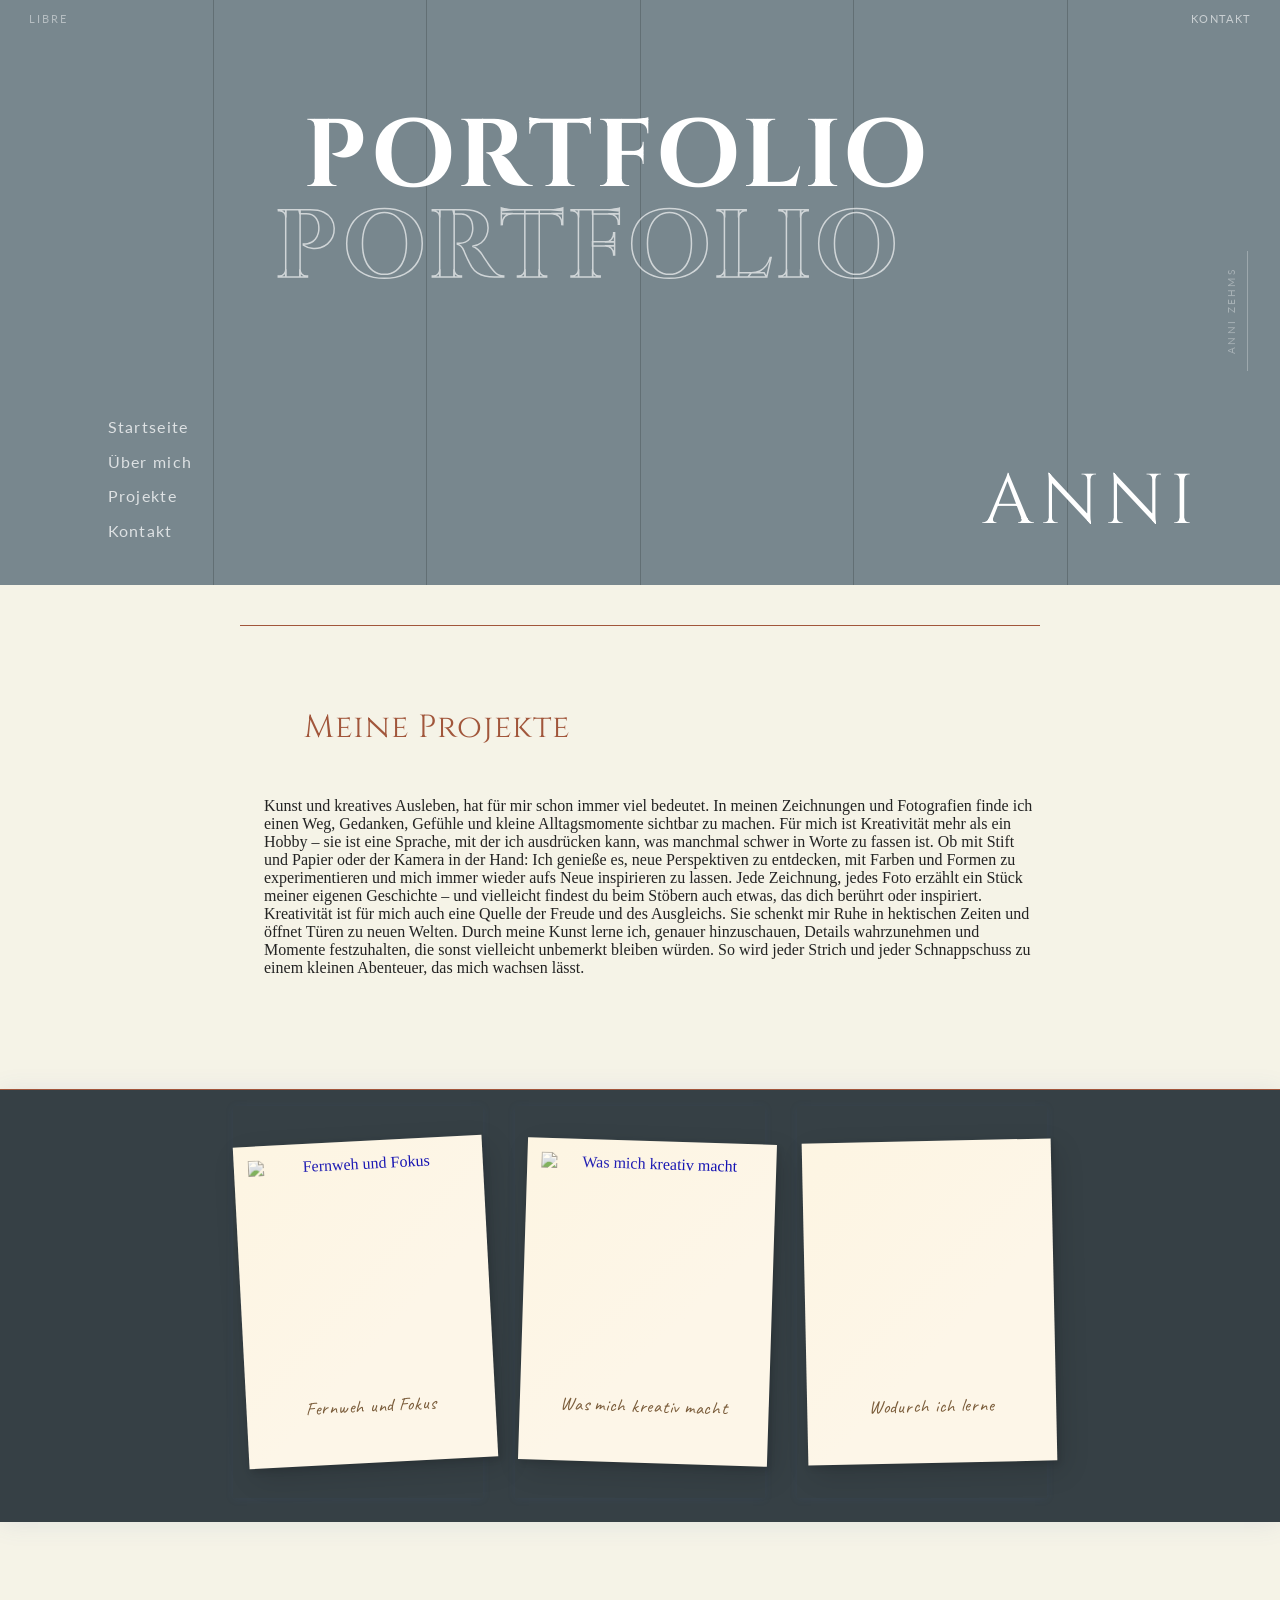
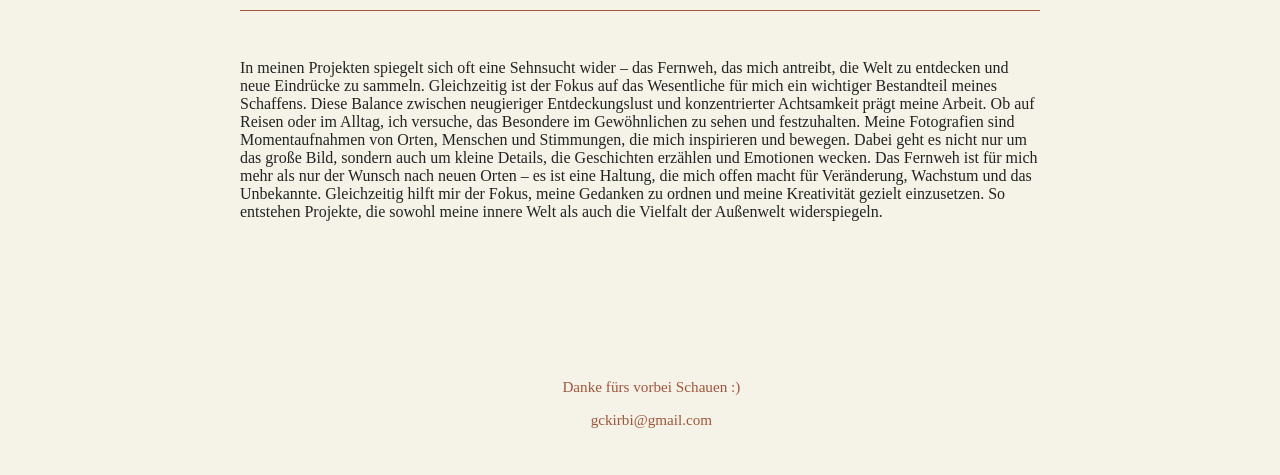
==== projekte.html @ a9e3a61e "filess" ====
<!DOCTYPE html>
<html lang="de">
<head>
    <link rel="stylesheet" href="css/style.css">
  <link href="https://fonts.googleapis.com/css2?family=Cinzel:wght@400;700;900&family=Lato:wght@300;400;700&family=Caveat:wght@400;600&display=swap" rel="stylesheet">
  <meta charset="UTF-8">
  <meta name="viewport" content="width=device-width, initial-scale=1.0">
  <title>Projekte – Annika Zehms</title>
</head>
<body>
  <section class="hero hero--kompakt">
    <div class="hero-linien" aria-hidden="true">
      <div class="hero-linie-v"></div>
      <div class="hero-linie-v"></div>
      <div class="hero-linie-v"></div>
      <div class="hero-linie-v"></div>
      <div class="hero-linie-v"></div>
      <div class="hero-linie-v"></div>
    </div>
    <div class="hero-topbar">
      <span class="hero-libre">LIBRE</span>
      <a href="kontakt.html" class="hero-kontakt-link">Kontakt</a>
      <button class="hamburger" id="hamburger" aria-label="Menü öffnen">
        <span></span><span></span><span></span>
      </button>
    </div>
    <div class="hero-body">
      <div class="hero-mitte">
        <div class="hero-portfolio-block">
          <p class="hero-portfolio hero-portfolio-1">PORTFOLIO</p>
          <p class="hero-portfolio hero-portfolio-2">PORTFOLIO</p>
        </div>
        <div class="hero-untere-reihe">
          <nav class="hero-nav">
            <ul>
              <li><a href="index.html">Startseite</a></li>
              <li><a href="ueber-mich.html">Über mich</a></li>
              <li><a href="projekte.html">Projekte</a></li>
              <li><a href="kontakt.html">Kontakt</a></li>
            </ul>
          </nav>
          <p class="hero-vorname">ANNI</p>
        </div>
      </div>
      <div class="hero-seite-rechts">
        <span class="hero-vertikal-name">ANNI ZEHMS</span>
        <div class="hero-linie-rechts"></div>
      </div>
    </div>
  </section>

  <main class="centered-main">
    <section>
      <h2>Meine Projekte</h2>
      <ul>
        <nav>
          <p>Kunst und kreatives Ausleben, hat für mir schon immer viel bedeutet. In meinen Zeichnungen und Fotografien finde ich einen Weg, Gedanken, Gefühle und kleine Alltagsmomente sichtbar zu machen. Für mich ist Kreativität mehr als ein Hobby – sie ist eine Sprache, mit der ich ausdrücken kann, was manchmal schwer in Worte zu fassen ist.
            Ob mit Stift und Papier oder der Kamera in der Hand: Ich genieße es, neue Perspektiven zu entdecken, mit Farben und Formen zu experimentieren und mich immer wieder aufs Neue inspirieren zu lassen. Jede Zeichnung, jedes Foto erzählt ein Stück meiner eigenen Geschichte – und vielleicht findest du beim Stöbern auch etwas, das dich berührt oder inspiriert.
            Kreativität ist für mich auch eine Quelle der Freude und des Ausgleichs. Sie schenkt mir Ruhe in hektischen Zeiten und öffnet Türen zu neuen Welten. Durch meine Kunst lerne ich, genauer hinzuschauen, Details wahrzunehmen und Momente festzuhalten, die sonst vielleicht unbemerkt bleiben würden. So wird jeder Strich und jeder Schnappschuss zu einem kleinen Abenteuer, das mich wachsen lässt.</p>
      
      </nav>
      </ul>
    </section>
  </main>
  
    <section class="projekte-container">
      <ul>
        <li>
          <a href="projekt-detail2.html" class="projekt-link">
            <figure class="polaroid">
              <img src="bilder/s4.jpeg" alt="Fernweh und Fokus">
              <figcaption>Fernweh und Fokus</figcaption>
            </figure>
          </a>
        </li>
        <li>
          <a href="projekt-detail.html" class="projekt-link">
            <figure class="polaroid">
              <img src="bilder/Kreativitaet.jpg" alt="Was mich kreativ macht">
              <figcaption>Was mich kreativ macht</figcaption>
            </figure>
          </a>
        </li>
        <li>
          <a href="projekt-detail3.html" class="projekt-link">
            <figure class="polaroid">
              <div class="polaroid-zoom-wrap">
                <img src="bilder/u12.png" alt="Was mich kreativ macht">
              </div>
              <figcaption>Wodurch ich lerne</figcaption>
            </figure>
          </a>
        </li>
      </ul>
    </section>
    <main class="centered-main">
      <section>
<nav>
    <ul>
        <p>In meinen Projekten spiegelt sich oft eine Sehnsucht wider – das Fernweh, das mich antreibt, die Welt zu entdecken und neue Eindrücke zu sammeln. Gleichzeitig ist der Fokus auf das Wesentliche für mich ein wichtiger Bestandteil meines Schaffens. Diese Balance zwischen neugieriger Entdeckungslust und konzentrierter Achtsamkeit prägt meine Arbeit.
          Ob auf Reisen oder im Alltag, ich versuche, das Besondere im Gewöhnlichen zu sehen und festzuhalten. Meine Fotografien sind Momentaufnahmen von Orten, Menschen und Stimmungen, die mich inspirieren und bewegen. Dabei geht es nicht nur um das große Bild, sondern auch um kleine Details, die Geschichten erzählen und Emotionen wecken.
          Das Fernweh ist für mich mehr als nur der Wunsch nach neuen Orten – es ist eine Haltung, die mich offen macht für Veränderung, Wachstum und das Unbekannte. Gleichzeitig hilft mir der Fokus, meine Gedanken zu ordnen und meine Kreativität gezielt einzusetzen. So entstehen Projekte, die sowohl meine innere Welt als auch die Vielfalt der Außenwelt widerspiegeln.</p>
  </ul>
</nav>
</section>
</main>
  <footer>
    <ul>
      <p>Danke fürs vorbei Schauen :) </p>
      <p>gckirbi@gmail.com</p>
      </ul>
  </footer>

  <div class="mobile-nav" id="mobile-nav">
    <button class="mobile-nav-schliessen" id="mobile-nav-schliessen">&times;</button>
    <a href="index.html">Startseite</a>
    <a href="ueber-mich.html">Über mich</a>
    <a href="projekte.html">Projekte</a>
    <a href="kontakt.html">Kontakt</a>
  </div>
  <script>
    (function(){
      var hamburger = document.getElementById('hamburger');
      var mobileNav = document.getElementById('mobile-nav');
      var schliessen = document.getElementById('mobile-nav-schliessen');
      function toggle() {
        hamburger.classList.toggle('offen');
        mobileNav.classList.toggle('offen');
        document.body.style.overflow = mobileNav.classList.contains('offen') ? 'hidden' : '';
      }
      hamburger.addEventListener('click', toggle);
      schliessen.addEventListener('click', toggle);
    })();
  </script>
</body>
</html>
---- css/style.css ----
/* =======================
   Farbvariablen & Root
   ======================= */
:root {
  --creme: #f5f3e7;
  --blau-grau: #78878E;
  --blau: #4666a3;
  --sand: #A1563B;
  --text: #232323;
  --akzent: #f7e7ce;
  --border-radius: 1.5em;
  --shadow: 0 2px 16px rgba(70,102,163,0.08);
  --dunkeltuerkis: #364045;
}

/* =======================
   Grundlayout & Body
   ======================= */
body {
  background: var(--creme);
  color: var(--text);
  font-family: 'Georgia', serif;
  margin: 0;
  min-height: 100vh;
}

/* =======================
   Navigation
   ======================= */
nav ul {
  list-style: none;
  padding: 0;
  margin: 0 0 2em 0;
  display: flex;
  justify-content: right;
  gap: 1.2em;
  flex-wrap: wrap;
}

nav a {
  color: var(--sand);
  text-decoration: none;
  border-bottom: 2px solid transparent;
  padding: 0.2em 0.5em;
  border-radius: 0.7em;
  transition: background 0.2s, color 0.2s, border-bottom 0.2s;
}

nav a:hover {
  background: var(--sand);
  color: var(--creme);
  border-bottom: 2px solid var(--blau);
}

/* =======================
   Main Content
   ======================= */
main {
  max-width: 1400px;
  margin: 2.5em auto 0 auto;
  background: var(--creme);
  padding: 1.5em;
}

.centered-main {
  max-width: 800px;
  margin: 0 auto;
  padding: 2.5em 1.5em;
}

section {
  margin-bottom: 2.5em;
  border-top: 1px solid var(--sand);
  padding-top: 2rem;
}

h1, h2, h3, h4 {
  color: var(--sand);
  letter-spacing: 0.03em;
  font-family: 'Cinzel', 'Georgia', serif;
  font-weight: 400;
}

h2 {
  font-size: 2em;
  margin: 1.5em 0 1.5em 2em;
}

h3 {
  font-size: 1.3em;
  margin-bottom: 0.7em;
}

/* =======================
   Listen
   ======================= */
ul, .coding-list {
  margin: 0.7em 0 1.5em 1.5em;
  padding: 0;
  list-style: disc inside;
}

li {
  margin-bottom: 0.5em;
}

/* =======================
   Skills & Hobbies
   ======================= */
.skills-logos, .hobbies-gallery {
  display: flex;
  gap: 18px;
  align-items: center;
  justify-content: flex-start;
  margin-bottom: 18px;
}

.skill-logo, .hobby-icon {
  width: 140px;
  height: 140px;
  object-fit: cover;
  border-radius: 50%;
  transition: transform 0.2s;
  background: var(--creme);
  box-shadow: 0 1px 6px rgba(70,102,163,0.10);
}

.skill-logo:hover, .hobby-icon:hover {
  transform: scale(1.1);
  box-shadow: 0 4px 16px rgba(70,102,163,0.18);
}

.logo-wrapper {
  position: relative;
  display: flex;
  flex-direction: column;
  align-items: center;
}

.tooltip-text {
  visibility: hidden;
  opacity: 0;
  background-color: var(--sand);
  color: white;
  padding: 6px 10px;
  border-radius: 0.5em;
  position: absolute;
  bottom: 110%;
  left: 50%;
  transform: translateX(-50%);
  white-space: nowrap;
  transition: opacity 0.2s ease-in-out;
  z-index: 10;
  font-size: 0.85em;
  box-shadow: 0 2px 10px rgba(0, 0, 0, 0.15);
}

.logo-wrapper:hover .tooltip-text {
  visibility: visible;
  opacity: 1;
}

/* =======================
   Projekte-Container & Polaroids
   ======================= */
.projekte-container {
  background: var(--dunkeltuerkis);
  margin: 2em auto 3em auto;
  max-width: 2000px;
  box-shadow: 0 2px 24px rgba(70,102,163,0.10);
  padding: 1em;
}

.projekte-container ul {
  list-style: none;
  display: flex;
  flex-wrap: wrap;
  justify-content: center;
  gap: 2em;
  margin: 0;
  padding: 0;
}

.projekte-container li {
  max-width: 250px;
  text-align: center;
  box-shadow: 0 1px 8px rgba(70,102,163,0.10);
  padding: 1.2em 0;
  transition: transform 0.18s, box-shadow 0.18s;
}

.projekte-container li:hover {
  transform: translateY(-6px) scale(1.04);
  box-shadow: 0 6px 24px rgba(70,102,163,0.13);
}

.projekte-container img {
  width: 100%;
  height: 400px;
  object-fit: cover;
  transition: transform 0.3s;
  margin-bottom: 1em;
}

.projekte-container img:hover {
  transform: scale(1.05);
}

.projekt-link {
  position: relative;
  display: inline-block;
  text-decoration: none;
}

.polaroid {
  background: #fdf6e8;
  padding: 0.9em 0.9em 2.8em 0.9em;
  box-shadow:
    2px 3px 6px rgba(0,0,0,0.12),
    6px 10px 28px rgba(0,0,0,0.13);
  margin: 1em 0.5em;
  text-align: center;
  position: relative;
  transition: transform 0.3s cubic-bezier(.22,.68,0,1.2), box-shadow 0.3s;
}

.polaroid::after {
  content: '';
  position: absolute;
  inset: 0;
  background: linear-gradient(135deg, rgba(255,240,200,0.18) 0%, transparent 60%);
  pointer-events: none;
}

.polaroid img {
  width: 220px;
  height: 220px;
  object-fit: cover;
  display: block;
  filter: sepia(18%) saturate(0.88) brightness(0.97) contrast(1.06);
}

.polaroid-zoom-wrap {
  width: 220px;
  height: 220px;
  overflow: hidden;
  display: block;
}

.polaroid-zoom-wrap img {
  width: 100%;
  height: 100%;
  transform: scale(1.35);
  transform-origin: center center;
}

.polaroid figcaption {
  color: #7a5c3a;
  font-size: 1.15em;
  font-family: 'Caveat', cursive;
  margin-top: 1em;
  letter-spacing: 0.04em;
}

.projekte-container li:nth-child(1) .polaroid { transform: rotate(-3deg); }
.projekte-container li:nth-child(2) .polaroid { transform: rotate(1.8deg); }
.projekte-container li:nth-child(3) .polaroid { transform: rotate(-1.2deg); }

.projekt-link:hover .polaroid {
  transform: scale(1.06) rotate(-4deg) !important;
  box-shadow:
    4px 6px 12px rgba(0,0,0,0.16),
    10px 18px 40px rgba(0,0,0,0.18);
}

/* =======================
   Footer
   ======================= */
footer {
  margin-top: 4em;
  text-align: center;
  color: var(--sand);
  font-size: 0.95em;
  padding-bottom: 1.5em;
}

/* =======================
   Responsive (900px)
   ======================= */
@media (max-width: 900px) {
  main {
    padding: 1.2em 0.6em;
  }
  .skills-logos, .hobbies-gallery {
    flex-direction: column;
    gap: 1em;
    justify-content: center;
    align-items: center;
  }
  .projekte-container ul {
    flex-direction: column;
  }
  .projekte-container img {
    height: 180px;
    max-width: 90vw;
  }
  .polaroid img {
    width: 90vw;
    max-width: 320px;
  }
}

/* =======================
   Pinterest Grid & Lightbox
   ======================= */
.pinterest-grid {
  columns: 3 280px;
  column-gap: 1.2rem;
  padding: 2rem 1rem;
  max-width: 1200px;
  margin: 0 auto;
}

.projekt-karte {
  break-inside: avoid;
  margin-bottom: 1.2rem;
  position: relative;
  border-radius: 1em;
  overflow: hidden;
  cursor: pointer;
  background: #222;
}

.projekt-karte img {
  width: 100%;
  height: auto;
  display: block;
  transition: transform 0.45s cubic-bezier(.22,.68,0,1.2), filter 0.35s;
  filter: grayscale(100%) brightness(0.95);
}

.projekt-karte .overlay {
  position: absolute;
  inset: 0;
  background: linear-gradient(to top, rgba(0,0,0,0.82) 0%, rgba(0,0,0,0.18) 55%, rgba(0,0,0,0) 100%);
  opacity: 0;
  transition: opacity 0.35s ease;
  border-radius: 1em;
  display: flex;
  flex-direction: column;
  justify-content: flex-end;
  padding: 1.5rem 1.2rem 1.6rem 1.2rem;
  box-sizing: border-box;
  overflow: hidden;
}

.projekt-karte .overlay h3 {
  color: #fff;
  margin: 0 0 0.4em 0;
  font-size: 1.2em;
  letter-spacing: 0.03em;
  transform: translateY(14px);
  transition: transform 0.38s cubic-bezier(.22,.68,0,1.2) 0.05s, opacity 0.35s ease 0.05s;
  opacity: 0;
}

.projekt-karte .overlay p {
  color: rgba(255,255,255,0.85);
  margin: 0;
  font-size: 0.88em;
  line-height: 1.5;
  transform: translateY(14px);
  transition: transform 0.38s cubic-bezier(.22,.68,0,1.2) 0.12s, opacity 0.35s ease 0.12s;
  opacity: 0;
}

.projekt-karte:hover .overlay { opacity: 1; }
.projekt-karte:hover .overlay h3,
.projekt-karte:hover .overlay p { transform: translateY(0); opacity: 1; }
.projekt-karte:hover img { transform: scale(1.07); filter: grayscale(0%) brightness(0.75); }

.seiten-titel {
  text-align: center;
  padding: 2.5rem 1rem 0.5rem;
  color: var(--sand);
  font-size: 2em;
  letter-spacing: 0.04em;
  font-family: 'Cinzel', 'Georgia', serif;
  font-weight: 400;
}

.lightbox {
  display: none;
  position: fixed;
  inset: 0;
  z-index: 1000;
  background: rgba(0,0,0,0.88);
  justify-content: center;
  align-items: center;
  padding: 2rem;
  box-sizing: border-box;
}
.lightbox.aktiv { display: flex; }

.lb-inhalt {
  display: flex;
  align-items: center;
  gap: 3rem;
  max-width: 1100px;
  width: 100%;
  animation: zoomIn 0.35s cubic-bezier(.22,.68,0,1.2);
}
.lb-inhalt.rechts { flex-direction: row-reverse; }

.lb-bild-wrapper {
  position: relative;
  display: flex;
  align-items: center;
  flex-shrink: 0;
}

.lb-inhalt img {
  max-width: 58vw;
  max-height: 82vh;
  object-fit: contain;
  border-radius: 0.8em;
  cursor: default;
  display: block;
}

.lb-pfeil {
  position: absolute;
  top: 50%;
  transform: translateY(-50%);
  background: rgba(0,0,0,0.55);
  border: none;
  color: #fff;
  font-size: 2.8rem;
  cursor: pointer;
  padding: 0.2rem 0.65rem 0.3rem;
  border-radius: 0.5em;
  z-index: 10;
  display: none;
  line-height: 1;
  transition: background 0.2s;
}
.lb-pfeil:hover { background: rgba(0,0,0,0.85); }
.lb-pfeil-links  { left: 0.5rem; }
.lb-pfeil-rechts { right: 0.5rem; }
.lb-pfeil.sichtbar { display: block; }

.lb-text { color: #fff; flex: 1; min-width: 0; overflow-wrap: break-word; max-height: 82vh; overflow-y: auto; }
.lb-text h3 { font-size: 1.9em; margin: 0 0 0.6em 0; color: #fff; letter-spacing: 0.03em; }
.lb-text p  { font-size: 1.05em; line-height: 1.7; color: rgba(255,255,255,0.82); margin: 0; }

.lightbox-schliessen {
  position: fixed;
  top: 1.2rem;
  right: 1.5rem;
  color: #fff;
  font-size: 2.2rem;
  cursor: pointer;
  line-height: 1;
  opacity: 0.75;
  transition: opacity 0.2s;
  z-index: 1001;
  background: none;
  border: none;
  padding: 0;
}
.lightbox-schliessen:hover { opacity: 1; }

@keyframes zoomIn {
  from { transform: scale(0.88); opacity: 0; }
  to   { transform: scale(1);    opacity: 1; }
}

@media (max-width: 750px) {
  .lb-inhalt, .lb-inhalt.rechts { flex-direction: column; text-align: center; }
  .lb-inhalt img { max-width: 90vw; max-height: 50vh; }
  .lb-bild-wrapper { width: 100%; justify-content: center; }
}
@media (max-width: 700px) {
  .pinterest-grid { columns: 2 150px; column-gap: 0.7rem; }
}
@media (max-width: 420px) {
  .pinterest-grid { columns: 1; }
}

/* =======================
   Globale Section-Overrides für Index
   ======================= */
.hero,
.intro-section {
  border-top: none;
  padding-top: 0;
  margin-bottom: 0;
}

.intro-titel {
  margin: 0 0 0.9rem 0 !important;
}

/* =======================
   HERO SECTION
   ======================= */
.hero {
  background: var(--blau-grau);
  min-height: 65vh;
  position: relative;
  overflow: hidden;
  display: flex;
  flex-direction: column;
}

.hero--kompakt {
  min-height: 65vh;
}

.hero--kompakt .hero-linien {
  display: flex;
}

.hero-linien {
  position: absolute;
  inset: 0;
  display: flex;
  pointer-events: none;
  z-index: 0;
}

.hero-linie-v {
  flex: 1;
  border-right: 1px solid rgba(0,0,0,0.18);
}
.hero-linie-v:last-child {
  border-right: none;
}

.hero-topbar,
.hero-body {
  position: relative;
  z-index: 1;
}

.hero-topbar {
  display: flex;
  justify-content: space-between;
  align-items: center;
  padding: 0.75rem 1.8rem;
  color: rgba(255,255,255,0.45);
  font-size: 0.68em;
  letter-spacing: 0.18em;
  text-transform: uppercase;
  font-family: 'Lato', sans-serif;
}

.hero-kontakt-link {
  color: rgba(255,255,255,0.6);
  text-decoration: none;
  letter-spacing: 0.12em;
  font-size: 1em;
  transition: color 0.2s;
}
.hero-kontakt-link:hover { color: #fff; }

.hero-body {
  display: flex;
  flex: 1;
  align-items: stretch;
  padding: 0 2rem 0 2rem;
  gap: 1.5rem;
}

.hero-mitte {
  flex: 1;
  display: flex;
  flex-direction: column;
  justify-content: space-between;
  padding: 8vh 0 4vh 0;
}

.hero-portfolio-block {
  display: flex;
  flex-direction: column;
}

.hero-untere-reihe {
  display: flex;
  flex-direction: row;
  align-items: flex-end;
  gap: 2rem;
}

.hero-nav {
  margin-top: 0;
  margin-left: 2cm;
}

.hero-nav ul {
  flex-direction: column;
  justify-content: flex-start;
  align-items: flex-start;
  gap: 0.4em;
  margin: 0;
}

.hero-nav a {
  color: rgba(255,255,255,0.75);
  font-size: 1em;
  letter-spacing: 0.08em;
  font-family: 'Lato', sans-serif;
  padding: 0.15em 0;
  background: none;
  border-bottom: none;
  border-radius: 0;
}
.hero-nav a:hover {
  color: #fff;
  background: none;
  border-bottom: none;
}

.hero-portfolio {
  font-family: 'Cinzel', 'Georgia', serif;
  font-size: clamp(2.8rem, 7.5vw, 7rem);
  color: #fff;
  margin: 0;
  line-height: 1.0;
  letter-spacing: 0.04em;
  font-weight: 700;
  text-align: center;
  width: 100%;
}

.hero-portfolio-2 {
  position: relative;
  left: -1.8rem;
  margin-top: -0.05em;
  color: transparent;
  -webkit-text-stroke: 1.5px rgba(255,255,255,0.65);
}

.hero-vorname {
  font-family: 'Cinzel', 'Georgia', serif;
  font-size: clamp(2rem, 5.5vw, 5rem);
  color: #fff;
  margin: 0 0 0 auto;
  letter-spacing: 0.1em;
  font-weight: 400;
  flex-shrink: 0;
}

.hero-seite-rechts {
  display: flex;
  flex-direction: row;
  align-items: center;
  gap: 0.6rem;
  align-self: stretch;
  padding: 1rem 0;
}

.hero-vertikal-name {
  writing-mode: vertical-rl;
  transform: rotate(180deg);
  color: rgba(255,255,255,0.35);
  font-size: 0.65em;
  letter-spacing: 0.22em;
  text-transform: uppercase;
  font-family: 'Lato', sans-serif;
}

.hero-linie-rechts {
  width: 1px;
  flex: 1;
  background: rgba(255,255,255,0.28);
  min-height: 120px;
}

/* =======================
   INTRO / ÜBER MICH
   ======================= */
.intro-section {
  background: var(--creme);
  padding: 0 4rem;
  margin: 0;
  border-top: none;
}

.trennlinie {
  border: none;
  border-top: 1px solid var(--sand);
  margin: 2.5rem 0;
}

.intro-inner {
  display: flex;
  align-items: center;
  gap: 3.5rem;
  max-width: 1050px;
  margin: 0 auto;
  padding: 0.5rem 0 0.5rem 0;
}

.intro-bilder {
  display: flex;
  align-items: flex-end;
  gap: 1rem;
  flex-shrink: 0;
}

.intro-bild-rahmen {
  border: 10px solid var(--sand);
  display: inline-block;
  line-height: 0;
}
.intro-bild-rahmen img {
  width: 210px;
  height: 275px;
  object-fit: cover;
  display: block;
}

.intro-bild-sw img {
  width: 210px;
  height: 295px;
  object-fit: cover;
  display: block;
  filter: grayscale(100%);
}

.intro-text {
  flex: 1;
}

.intro-titel {
  font-family: 'Cinzel', 'Georgia', serif;
  font-size: 1.55em;
  color: var(--text);
  margin: 0 0 0.9rem 0;
  letter-spacing: 0.02em;
  font-weight: 400;
}

.intro-text p {
  font-size: 0.88em;
  line-height: 1.75;
  color: var(--text);
  margin: 0;
  font-family: 'Lato', sans-serif;
}

/* =======================
   HERO RESPONSIVE
   ======================= */
@media (max-width: 750px) {
  .hero-body { flex-wrap: wrap; padding: 1rem; }
  .hero-nav { display: none; }
  .hero-mitte { padding: 4vh 0 3vh 0; }
  .hero-untere-reihe { flex-direction: column; align-items: flex-start; }
  .hero-vorname { margin-left: 0; }
  .hero-seite-rechts { display: none; }
  .intro-section { padding: 0 1.2rem; }
  .intro-inner { flex-direction: column; gap: 1.5rem; }
  .intro-bild-rahmen img { width: 130px; height: 170px; }
  .intro-bild-sw img { width: 170px; height: 215px; }
}

/* =======================
   Hamburger & Mobile Nav
   ======================= */
.hamburger {
  display: none;
  flex-direction: column;
  gap: 5px;
  cursor: pointer;
  background: none;
  border: none;
  padding: 4px;
  z-index: 100;
}

.hamburger span {
  display: block;
  width: 24px;
  height: 2px;
  background: rgba(255,255,255,0.8);
  border-radius: 2px;
  transition: all 0.3s;
}

.hamburger.offen span:nth-child(1) { transform: translateY(7px) rotate(45deg); }
.hamburger.offen span:nth-child(2) { opacity: 0; }
.hamburger.offen span:nth-child(3) { transform: translateY(-7px) rotate(-45deg); }

.mobile-nav {
  display: none;
  position: fixed;
  inset: 0;
  background: rgba(54,64,69,0.97);
  z-index: 200;
  flex-direction: column;
  justify-content: center;
  align-items: center;
  gap: 2rem;
}

.mobile-nav.offen { display: flex; }

.mobile-nav a {
  color: rgba(255,255,255,0.85);
  text-decoration: none;
  font-family: 'Cinzel', 'Georgia', serif;
  font-size: 1.8em;
  letter-spacing: 0.08em;
  transition: color 0.2s;
  background: none;
  border: none;
  padding: 0;
}

.mobile-nav a:hover { color: #fff; background: none; }

.mobile-nav-schliessen {
  position: absolute;
  top: 1.2rem;
  right: 1.5rem;
  background: none;
  border: none;
  color: rgba(255,255,255,0.75);
  font-size: 2.2rem;
  cursor: pointer;
  line-height: 1;
  padding: 0;
  transition: color 0.2s;
}
.mobile-nav-schliessen:hover { color: #fff; }

@media (max-width: 750px) {
  .hamburger { display: flex; }
  h2 { margin-left: 0.5em; }
  .hero-portfolio-2 { left: 0; }
  .skill-logo, .hobby-icon { width: 80px; height: 80px; }
  .polaroid-zoom-wrap { width: 100%; height: 0; padding-bottom: 100%; position: relative; }
  .polaroid-zoom-wrap img { position: absolute; inset: 0; width: 100%; height: 100%; transform: scale(1); }
  main { overflow-x: hidden; }
}
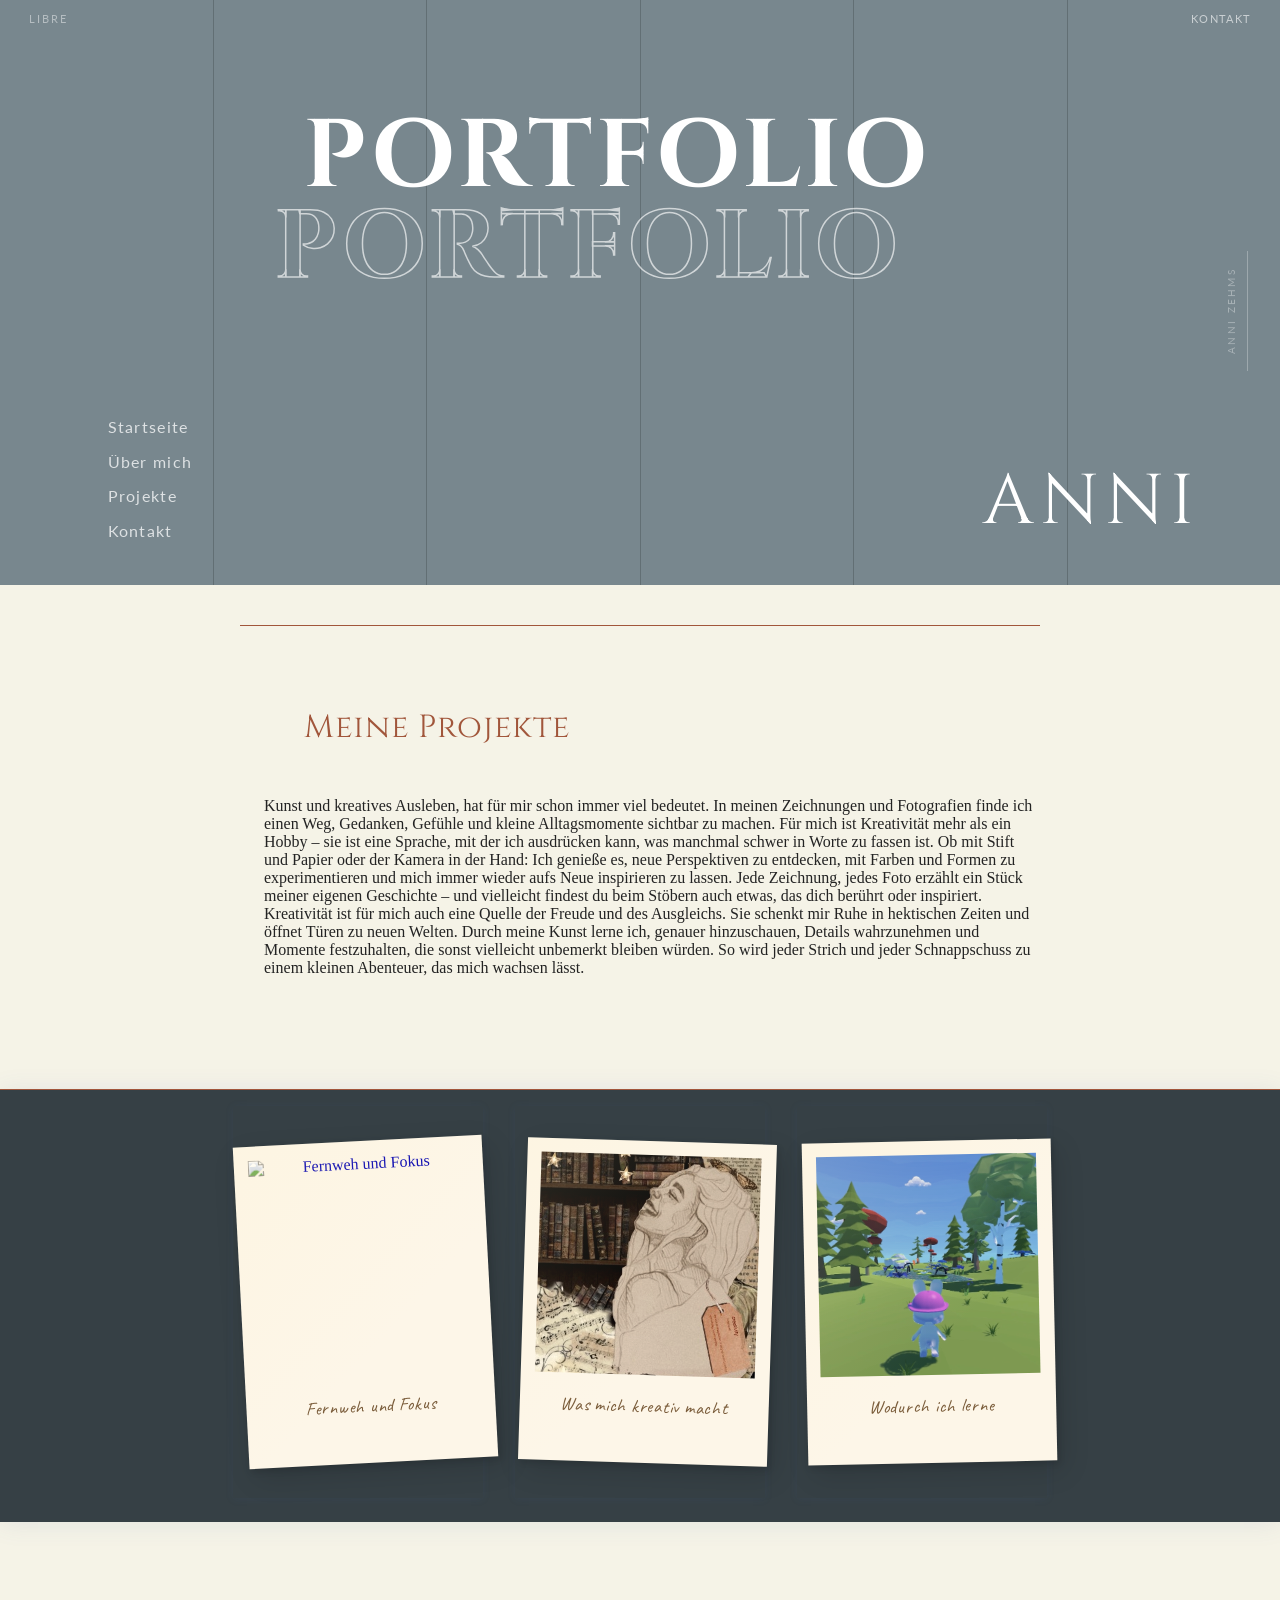
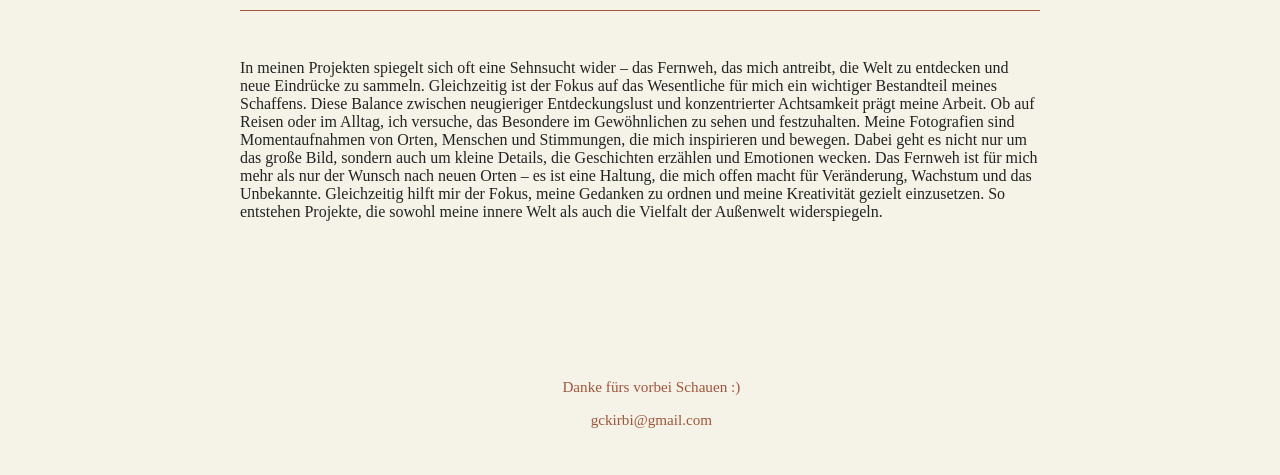
==== commit adeb0de3: "j" ====
--- a/projekte.html
+++ b/projekte.html
@@ -68,7 +68,7 @@
         <li>
           <a href="projekt-detail2.html" class="projekt-link">
             <figure class="polaroid">
-              <img src="bilder/s4.jpeg" alt="Fernweh und Fokus">
+              <img src="Bilder/s4.jpeg" alt="Fernweh und Fokus">
               <figcaption>Fernweh und Fokus</figcaption>
             </figure>
           </a>
@@ -76,7 +76,7 @@
         <li>
           <a href="projekt-detail.html" class="projekt-link">
             <figure class="polaroid">
-              <img src="bilder/Kreativitaet.jpg" alt="Was mich kreativ macht">
+              <img src="Bilder/Kreativitaet.jpg" alt="Was mich kreativ macht">
               <figcaption>Was mich kreativ macht</figcaption>
             </figure>
           </a>
@@ -85,7 +85,7 @@
           <a href="projekt-detail3.html" class="projekt-link">
             <figure class="polaroid">
               <div class="polaroid-zoom-wrap">
-                <img src="bilder/u12.png" alt="Was mich kreativ macht">
+                <img src="Bilder/u12.png" alt="Was mich kreativ macht">
               </div>
               <figcaption>Wodurch ich lerne</figcaption>
             </figure>
--- a/css/style.css
+++ b/css/style.css
@@ -1,314 +1,619 @@
+
+
 /* =======================
    Farbvariablen & Root
    ======================= */
-:root {
-  --creme: #f5f3e7;
-  --blau-grau: #78878E;
-  --blau: #4666a3;
-  --sand: #A1563B;
-  --text: #232323;
-  --akzent: #f7e7ce;
-  --border-radius: 1.5em;
-  --shadow: 0 2px 16px rgba(70,102,163,0.08);
-  --dunkeltuerkis: #364045;
-}
-
-/* =======================
-   Grundlayout & Body
+   :root {
+    --creme: #f5f3e7;
+    --blau-grau: #78878E;
+    --blau: #4666a3;
+    --sand: #A1563B;
+    --text: #232323;
+    --akzent: #f7e7ce;
+    --border-radius: 1.5em;
+    --shadow: 0 2px 16px rgba(70,102,163,0.08);
+    --dunkeltuerkis: #364045; 
+  }
+  
+  /* =======================
+     Grundlayout & Body
+     ======================= */
+  body {
+    background: var(--creme);
+    color: var(--text);
+    font-family: 'Georgia', serif;
+    margin: 0;
+    min-height: 100vh;
+  }
+  
+  /* =======================
+     Header & Navigation
+     ======================= */
+  header {
+    background: var(--blau-grau);
+    padding: 2em 0 1em 0;
+    text-align: center;
+  }
+
+
+  .header-image {
+    width: 100%;
+    max-width: 1000px;  
+    height: auto;
+    display: block;
+    object-fit: cover;   
+    margin: 0 auto;      
+  }
+  
+  header h1 {
+    font-size: 3em;
+    color: var(--blau);
+    letter-spacing: 0.05em;
+    margin: 0.7em 0 0.2em 0;
+  }
+  
+  
+  nav ul {
+    list-style: none;
+    padding: 0;
+    margin: 0 0 2em 0;
+    display: flex;
+    justify-content: right;
+    gap: 1.2em;
+    flex-wrap: wrap;
+  }
+  
+  nav a {
+    color: var(--sand);
+    text-decoration: none;
+    border-bottom: 2px solid transparent;
+    padding: 0.2em 0.5em;
+    border-radius: 0.7em;
+    transition: background 0.2s, color 0.2s, border-bottom 0.2s;
+  }
+  
+  nav a:hover {
+    background: var(--sand);
+    color: var(--creme);
+    border-bottom: 2px solid var(--blau);
+  }
+  
+  /* =======================
+     Main Content
+     ======================= */
+  main {
+    max-width: 1400px;
+    margin: 2.5em auto 0 auto;
+    background: var(--creme);
+    padding: 1.5em;
+  }
+  
+  .centered-main {
+    max-width: 800px;
+    margin: 0 auto;
+    padding: 2.5em 1.5em;
+  }
+  
+  section {
+    margin-bottom: 2.5em;
+    border-top: 1px solid var(--sand); 
+    padding-top: 2rem;
+  }
+  
+  h1, h2, h3, h4 {
+    color: var(--sand);
+    letter-spacing: 0.03em;
+    font-family: 'Cinzel', 'Georgia', serif;
+    font-weight: 400;
+  }
+  
+  h2 {
+    font-size: 2em;
+    margin: 1.5em 0 1.5em 2em;
+  }
+  
+  h3 {
+    font-size: 1.3em;
+    margin-bottom: 0.7em;
+  }
+  
+  /* =======================
+     Listen & Listen-Layouts
+     ======================= */
+  ul, .hobbies-list, .coding-list {
+    margin: 0.7em 0 1.5em 1.5em;
+    padding: 0;
+    list-style: disc inside;
+  }
+  
+  li {
+    margin-bottom: 0.5em;
+  }
+  
+  /* =======================
+     Skills & Hobbies
+     ======================= */
+  .skills-logos, .hobbies-gallery {
+    display: flex;
+    gap: 18px;
+    align-items: center;
+    justify-content: flex-start;
+    margin-bottom: 18px;
+  }
+  
+  .skill-logo, .hobby-icon {
+    width: 140px;
+    height: 140px;
+    object-fit: cover;       
+    border-radius: 50%;              
+    transition: transform 0.2s;
+    background: var(--creme);
+    box-shadow: 0 1px 6px rgba(70,102,163,0.10);
+  }
+  
+  .skill-logo:hover, .hobby-icon:hover {
+    transform: scale(1.1);
+    box-shadow: 0 4px 16px rgba(70,102,163,0.18);
+  }
+  
+  .logo-wrapper {
+    position: relative;
+    display: flex;
+    flex-direction: column;
+    align-items: center;
+  }
+  
+  .tooltip-text {
+    visibility: hidden;
+    opacity: 0;
+    background-color: var(--sand);
+    color: white;
+    padding: 6px 10px;
+    border-radius: 0.5em;
+    position: absolute;
+    bottom: 110%;
+    left: 50%;
+    transform: translateX(-50%);
+    white-space: nowrap;
+    transition: opacity 0.2s ease-in-out;
+    z-index: 10;
+    font-size: 0.85em;
+    box-shadow: 0 2px 10px rgba(0, 0, 0, 0.15);
+  }
+  
+  .logo-wrapper:hover .tooltip-text {
+    visibility: visible;
+    opacity: 1;
+  }
+  
+  /* =======================
+     Bildergalerie Horizontal
+     ======================= */
+  .bildergalerie-horizontal {
+    padding: 2rem;
+    background-color: var(--creme);
+  }
+  
+  .bildergalerie-horizontal h2 {
+    text-align: center;
+  }
+  
+  .scroller {
+    display: flex;
+    overflow-x: auto;
+    scroll-snap-type: x mandatory;
+    gap: 1rem;
+    padding-bottom: 1rem;
+    scrollbar-width: thin;
+    scrollbar-color: #999 transparent;
+  }
+  
+  .scroller img {
+    flex: 0 0 auto;
+    width: 300px;
+    object-fit: cover;
+    scroll-snap-align: start;
+    border-radius: 10px;
+    box-shadow: 0 4px 10px rgba(0,0,0,0.1);
+    transition: transform 0.3s ease;
+  }
+  
+  .scroller img:hover {
+    transform: scale(1.05);
+  }
+
+  /* =======================
+   Uni-Projekte abwechselnd
    ======================= */
-body {
-  background: var(--creme);
-  color: var(--text);
-  font-family: 'Georgia', serif;
-  margin: 0;
-  min-height: 100vh;
-}
-
-/* =======================
-   Navigation
-   ======================= */
-nav ul {
-  list-style: none;
-  padding: 0;
-  margin: 0 0 2em 0;
-  display: flex;
-  justify-content: right;
-  gap: 1.2em;
-  flex-wrap: wrap;
-}
-
-nav a {
-  color: var(--sand);
-  text-decoration: none;
-  border-bottom: 2px solid transparent;
-  padding: 0.2em 0.5em;
-  border-radius: 0.7em;
-  transition: background 0.2s, color 0.2s, border-bottom 0.2s;
-}
-
-nav a:hover {
-  background: var(--sand);
-  color: var(--creme);
-  border-bottom: 2px solid var(--blau);
-}
-
-/* =======================
-   Main Content
-   ======================= */
-main {
-  max-width: 1400px;
-  margin: 2.5em auto 0 auto;
-  background: var(--creme);
-  padding: 1.5em;
-}
-
-.centered-main {
-  max-width: 800px;
-  margin: 0 auto;
-  padding: 2.5em 1.5em;
-}
-
-section {
-  margin-bottom: 2.5em;
+.uni-projekt {
+  display: flex;
+  align-items: center;
+  gap: 2.5rem;
+  margin-bottom: 3rem;
   border-top: 1px solid var(--sand);
   padding-top: 2rem;
-}
-
-h1, h2, h3, h4 {
-  color: var(--sand);
-  letter-spacing: 0.03em;
-  font-family: 'Cinzel', 'Georgia', serif;
-  font-weight: 400;
-}
-
-h2 {
-  font-size: 2em;
-  margin: 1.5em 0 1.5em 2em;
-}
-
-h3 {
+  flex-wrap: wrap;
+}
+
+.uni-projekt.reverse {
+  flex-direction: row-reverse;
+}
+
+.uni-projekt img {
+  width: 300px;
+  height: 220px;
+  object-fit: cover;
+  border-radius: 0.5em;
+  flex-shrink: 0;
+}
+
+.uni-projekt-text h3 {
+  color: var(--blau);
   font-size: 1.3em;
-  margin-bottom: 0.7em;
-}
-
-/* =======================
-   Listen
+  margin: 0 0 0.5em 0;
+}
+
+.uni-projekt-text p {
+  font-size: 0.95em;
+  line-height: 1.6;
+  color: var(--text);
+  margin: 0;
+}
+
+@media (max-width: 700px) {
+  .uni-projekt,
+  .uni-projekt.reverse {
+    flex-direction: column;
+  }
+  .uni-projekt img {
+    width: 100%;
+    height: auto;
+  }
+}
+  
+  /* =======================
+     Blog-Sektion
+     ======================= */
+  .blog-section {
+    margin: 2em 0 40px 50px;
+  }
+  
+  .blog-section img {
+    max-width: 200px;
+    margin-right: 15px;
+    height: auto;
+  }
+  
+  .blog-section p {
+    width: calc(100% - 220px);
+    display: inline-block;
+  }
+  
+  /* =======================
+     Bild-Text-Sektion
+     ======================= */
+  .bild-text-section {
+    display: flex;
+    align-items: center;
+    justify-content: center;
+    max-width: 1000px;
+    margin: 3em auto;
+    flex-wrap: wrap; 
+  }
+  
+  .bild-text-section img {
+    width: 300px;
+    height: auto;
+    object-fit: cover;
+    flex-shrink: 0;
+  }
+  
+  .text-bereich {
+    max-width: 500px;
+  }
+  
+  .text-bereich h2 {
+    margin-top: 0;
+    font-size: 1.8em;
+    color: var(--blau);
+  }
+  
+  .text-bereich p {
+    font-size: 1em;
+    margin-left: 40px;
+    line-height: 1.6;
+    color: var(--text);
+  }
+  
+  /* =======================
+     Projekte-Container & Polaroids
+     ======================= */
+  .projekte-container {
+    background: var(--dunkeltuerkis);
+    margin: 2em auto 3em auto;
+    max-width: 2000px;
+    box-shadow: 0 2px 24px rgba(70,102,163,0.10);
+    padding: 1em;
+  }
+  
+  .projekte-container ul {
+    list-style: none;
+    display: flex;
+    flex-wrap: wrap;
+    justify-content: center;
+    gap: 2em;
+    margin: 0;
+    padding: 0;
+  }
+  
+  .projekte-container li {
+    max-width: 250px;
+    text-align: center;
+    box-shadow: 0 1px 8px rgba(70,102,163,0.10);
+    padding: 1.2em 0;
+    transition: transform 0.18s, box-shadow 0.18s;
+  }
+  
+  .projekte-container li:hover {
+    transform: translateY(-6px) scale(1.04);
+    box-shadow: 0 6px 24px rgba(70,102,163,0.13);
+  }
+  
+  .projekte-container img {
+    width: 100%;
+    height: 400px;
+    object-fit: cover;
+    transition: transform 0.3s;
+    margin-bottom: 1em;
+  }
+  
+  .projekte-container img:hover {
+    transform: scale(1.05);
+  }
+  
+  .projekt-title {
+    display: none;
+    position: absolute;
+    left: 50%;
+    bottom: 18px;
+    transform: translateX(-50%);
+    background: var(--blau-grau); 
+    color: #fff;
+    padding: 0.6em 1.2em;
+    border-radius: 1em;
+    font-size: 1.08em;
+    font-weight: 600;
+    pointer-events: none;
+    box-shadow: 0 2px 10px rgba(0,0,0,0.14);
+    white-space: nowrap;
+    z-index: 2;
+  }
+  
+  .projekt-link {
+    position: relative;
+    display: inline-block;
+    text-decoration: none;
+  }
+  
+  .projekt-link:hover .projekt-title {
+    display: block;
+  }
+  
+  .polaroid {
+    background: #fdf6e8;
+    padding: 0.9em 0.9em 2.8em 0.9em;
+    box-shadow:
+      2px 3px 6px rgba(0,0,0,0.12),
+      6px 10px 28px rgba(0,0,0,0.13);
+    margin: 1em 0.5em;
+    text-align: center;
+    position: relative;
+    transition: transform 0.3s cubic-bezier(.22,.68,0,1.2), box-shadow 0.3s;
+  }
+
+  /* Leicht vergilbter Rand-Effekt */
+  .polaroid::after {
+    content: '';
+    position: absolute;
+    inset: 0;
+    background: linear-gradient(135deg, rgba(255,240,200,0.18) 0%, transparent 60%);
+    pointer-events: none;
+  }
+
+  .polaroid img {
+    width: 220px;
+    height: 220px;
+    object-fit: cover;
+    display: block;
+    filter: sepia(18%) saturate(0.88) brightness(0.97) contrast(1.06);
+  }
+
+  .polaroid-zoom-wrap {
+    width: 220px;
+    height: 220px;
+    overflow: hidden;
+    display: block;
+  }
+
+  .polaroid-zoom-wrap img {
+    width: 100%;
+    height: 100%;
+    transform: scale(1.35);
+    transform-origin: center center;
+  }
+
+  .polaroid figcaption {
+    color: #7a5c3a;
+    font-size: 1.15em;
+    font-family: 'Caveat', cursive;
+    margin-top: 1em;
+    letter-spacing: 0.04em;
+  }
+
+  /* Jedes Polaroid leicht anders gedreht */
+  .projekte-container li:nth-child(1) .polaroid { transform: rotate(-3deg); }
+  .projekte-container li:nth-child(2) .polaroid { transform: rotate(1.8deg); }
+  .projekte-container li:nth-child(3) .polaroid { transform: rotate(-1.2deg); }
+
+  .projekt-link:hover .polaroid {
+    transform: scale(1.06) rotate(-4deg) !important;
+    box-shadow:
+      4px 6px 12px rgba(0,0,0,0.16),
+      10px 18px 40px rgba(0,0,0,0.18);
+  }
+
+  .polaroid-rotated-left .polaroid {
+    transform: rotate(-6deg);
+    transition: transform 0.22s;
+  }
+  .polaroid-rotated-right .polaroid {
+    transform: rotate(6deg);
+    transition: transform 0.22s;
+  }
+  
+  
+  /* =======================
+     Footer
+     ======================= */
+  footer {
+    margin-top: 4em;
+    text-align: center;
+    color: var(--sand);
+    font-size: 0.95em;
+    padding-bottom: 1.5em;
+  }
+  
+  /* =======================
+     Responsive Styles
+     ======================= */
+  @media (max-width: 900px) {
+    main {
+      padding: 1.2em 0.6em;
+    }
+    .skills-section, .skills-logos, .hobbies-gallery {
+      flex-direction: column;
+      gap: 1em;
+      justify-content: center;
+      align-items: center;
+    }
+    .projekte-container ul {
+      flex-direction: column;
+    }
+    .projekte-container img {
+      height: 180px;
+      max-width: 90vw;
+    }
+    .polaroid img {
+      width: 90vw;
+      max-width: 320px;
+    }
+  }
+  /* =======================
+   Uni-Projekte Animationen
    ======================= */
-ul, .coding-list {
-  margin: 0.7em 0 1.5em 1.5em;
-  padding: 0;
-  list-style: disc inside;
-}
-
-li {
-  margin-bottom: 0.5em;
-}
-
-/* =======================
-   Skills & Hobbies
-   ======================= */
-.skills-logos, .hobbies-gallery {
-  display: flex;
-  gap: 18px;
-  align-items: center;
-  justify-content: flex-start;
-  margin-bottom: 18px;
-}
-
-.skill-logo, .hobby-icon {
-  width: 140px;
-  height: 140px;
+
+/* Scroll-Einblenden */
+.uni-projekt {
+  opacity: 0;
+  transform: translateY(40px);
+  transition: opacity 0.7s ease, transform 0.7s ease;
+}
+
+.uni-projekt.visible {
+  opacity: 1;
+  transform: translateY(0);
+}
+
+/* Bild und Text versetzt reingleiten */
+.uni-projekt img {
+  transition: transform 0.4s ease, box-shadow 0.4s ease, opacity 0.7s ease 0.15s;
+  opacity: 0;
+}
+
+.uni-projekt .uni-projekt-text {
+  opacity: 0;
+  transition: opacity 0.7s ease 0.3s;
+}
+
+.uni-projekt.visible img,
+.uni-projekt.visible .uni-projekt-text {
+  opacity: 1;
+}
+
+/* Bild Hover: Zoom + Sand-Overlay */
+.uni-projekt-img-wrap {
+  position: relative;
+  width: 300px;
+  flex-shrink: 0;
+  overflow: hidden;
+  border-radius: 0.5em;
+}
+
+.uni-projekt-img-wrap img {
+  width: 100%;
+  height: 220px;
   object-fit: cover;
-  border-radius: 50%;
-  transition: transform 0.2s;
-  background: var(--creme);
-  box-shadow: 0 1px 6px rgba(70,102,163,0.10);
-}
-
-.skill-logo:hover, .hobby-icon:hover {
-  transform: scale(1.1);
-  box-shadow: 0 4px 16px rgba(70,102,163,0.18);
-}
-
-.logo-wrapper {
-  position: relative;
-  display: flex;
-  flex-direction: column;
-  align-items: center;
-}
-
-.tooltip-text {
-  visibility: hidden;
-  opacity: 0;
-  background-color: var(--sand);
-  color: white;
-  padding: 6px 10px;
-  border-radius: 0.5em;
-  position: absolute;
-  bottom: 110%;
-  left: 50%;
-  transform: translateX(-50%);
-  white-space: nowrap;
-  transition: opacity 0.2s ease-in-out;
-  z-index: 10;
-  font-size: 0.85em;
-  box-shadow: 0 2px 10px rgba(0, 0, 0, 0.15);
-}
-
-.logo-wrapper:hover .tooltip-text {
-  visibility: visible;
-  opacity: 1;
-}
-
-/* =======================
-   Projekte-Container & Polaroids
-   ======================= */
-.projekte-container {
-  background: var(--dunkeltuerkis);
-  margin: 2em auto 3em auto;
-  max-width: 2000px;
-  box-shadow: 0 2px 24px rgba(70,102,163,0.10);
-  padding: 1em;
-}
-
-.projekte-container ul {
-  list-style: none;
-  display: flex;
-  flex-wrap: wrap;
-  justify-content: center;
-  gap: 2em;
-  margin: 0;
-  padding: 0;
-}
-
-.projekte-container li {
-  max-width: 250px;
-  text-align: center;
-  box-shadow: 0 1px 8px rgba(70,102,163,0.10);
-  padding: 1.2em 0;
-  transition: transform 0.18s, box-shadow 0.18s;
-}
-
-.projekte-container li:hover {
-  transform: translateY(-6px) scale(1.04);
-  box-shadow: 0 6px 24px rgba(70,102,163,0.13);
-}
-
-.projekte-container img {
-  width: 100%;
-  height: 400px;
-  object-fit: cover;
-  transition: transform 0.3s;
-  margin-bottom: 1em;
-}
-
-.projekte-container img:hover {
-  transform: scale(1.05);
-}
-
-.projekt-link {
-  position: relative;
-  display: inline-block;
-  text-decoration: none;
-}
-
-.polaroid {
-  background: #fdf6e8;
-  padding: 0.9em 0.9em 2.8em 0.9em;
-  box-shadow:
-    2px 3px 6px rgba(0,0,0,0.12),
-    6px 10px 28px rgba(0,0,0,0.13);
-  margin: 1em 0.5em;
-  text-align: center;
-  position: relative;
-  transition: transform 0.3s cubic-bezier(.22,.68,0,1.2), box-shadow 0.3s;
-}
-
-.polaroid::after {
+  display: block;
+  transition: transform 0.4s ease;
+}
+
+.uni-projekt-img-wrap::after {
   content: '';
   position: absolute;
   inset: 0;
-  background: linear-gradient(135deg, rgba(255,240,200,0.18) 0%, transparent 60%);
-  pointer-events: none;
-}
-
-.polaroid img {
-  width: 220px;
-  height: 220px;
-  object-fit: cover;
-  display: block;
-  filter: sepia(18%) saturate(0.88) brightness(0.97) contrast(1.06);
-}
-
-.polaroid-zoom-wrap {
-  width: 220px;
-  height: 220px;
-  overflow: hidden;
-  display: block;
-}
-
-.polaroid-zoom-wrap img {
+  background: var(--sand);
+  opacity: 0;
+  transition: opacity 0.4s ease;
+  border-radius: 0.5em;
+}
+
+.uni-projekt-img-wrap:hover img {
+  transform: scale(1.07);
+}
+
+.uni-projekt-img-wrap:hover::after {
+  opacity: 0.18;
+}
+
+/* Trennlinie animiert sich auf */
+.uni-projekt {
+  border-top: none;
+  padding-top: 2rem;
+  margin-bottom: 3rem;
+  position: relative;
+}
+
+.uni-projekt::before {
+  content: '';
+  position: absolute;
+  top: 0;
+  left: 0;
+  height: 1px;
+  width: 0%;
+  background: var(--sand);
+  transition: width 0.8s ease 0.1s;
+}
+
+.uni-projekt.visible::before {
   width: 100%;
-  height: 100%;
-  transform: scale(1.35);
-  transform-origin: center center;
-}
-
-.polaroid figcaption {
-  color: #7a5c3a;
-  font-size: 1.15em;
-  font-family: 'Caveat', cursive;
-  margin-top: 1em;
-  letter-spacing: 0.04em;
-}
-
-.projekte-container li:nth-child(1) .polaroid { transform: rotate(-3deg); }
-.projekte-container li:nth-child(2) .polaroid { transform: rotate(1.8deg); }
-.projekte-container li:nth-child(3) .polaroid { transform: rotate(-1.2deg); }
-
-.projekt-link:hover .polaroid {
-  transform: scale(1.06) rotate(-4deg) !important;
-  box-shadow:
-    4px 6px 12px rgba(0,0,0,0.16),
-    10px 18px 40px rgba(0,0,0,0.18);
-}
-
-/* =======================
-   Footer
-   ======================= */
-footer {
-  margin-top: 4em;
-  text-align: center;
-  color: var(--sand);
-  font-size: 0.95em;
-  padding-bottom: 1.5em;
-}
-
-/* =======================
-   Responsive (900px)
-   ======================= */
-@media (max-width: 900px) {
-  main {
-    padding: 1.2em 0.6em;
-  }
-  .skills-logos, .hobbies-gallery {
+}
+
+/* Responsive */
+@media (max-width: 700px) {
+  .uni-projekt,
+  .uni-projekt.reverse {
     flex-direction: column;
-    gap: 1em;
-    justify-content: center;
-    align-items: center;
-  }
-  .projekte-container ul {
-    flex-direction: column;
-  }
-  .projekte-container img {
-    height: 180px;
-    max-width: 90vw;
-  }
-  .polaroid img {
-    width: 90vw;
-    max-width: 320px;
-  }
-}
+  }
+  .uni-projekt-img-wrap {
+    width: 100%;
+  }
+  .uni-projekt-img-wrap img {
+    height: auto;
+  }
+
+
+}
+
 
 /* =======================
    Pinterest Grid & Lightbox
@@ -387,6 +692,36 @@
   letter-spacing: 0.04em;
   font-family: 'Cinzel', 'Georgia', serif;
   font-weight: 400;
+}
+
+/* Dunkler Füllblock */
+.farb-block {
+  min-height: 200px;
+  background: var(--dunkeltuerkis);
+}
+
+/* Goldener antiker Rahmen */
+.rahmen-antik {
+  border: 3px solid #c8a84b !important;
+  border-radius: 0 !important;
+  box-shadow: inset 0 0 0 2px rgba(200,168,75,0.35),
+              0 0 0 2px #7a5c1e,
+              6px 10px 28px rgba(0,0,0,0.3);
+}
+.rahmen-antik::after {
+  content: '';
+  position: absolute;
+  inset: 7px;
+  border: 1px solid rgba(200,168,75,0.45);
+  pointer-events: none;
+  z-index: 2;
+  border-radius: 0;
+}
+
+/* Spitze Umrandung (abgeschnittene Ecken) */
+.rahmen-spitz {
+  border-radius: 0 !important;
+  clip-path: polygon(18px 0%, calc(100% - 18px) 0%, 100% 18px, 100% calc(100% - 18px), calc(100% - 18px) 100%, 18px 100%, 0% calc(100% - 18px), 0% 18px);
 }
 
 .lightbox {
@@ -488,285 +823,6 @@
 }
 
 /* =======================
-   Globale Section-Overrides für Index
-   ======================= */
-.hero,
-.intro-section {
-  border-top: none;
-  padding-top: 0;
-  margin-bottom: 0;
-}
-
-.intro-titel {
-  margin: 0 0 0.9rem 0 !important;
-}
-
-/* =======================
-   HERO SECTION
-   ======================= */
-.hero {
-  background: var(--blau-grau);
-  min-height: 65vh;
-  position: relative;
-  overflow: hidden;
-  display: flex;
-  flex-direction: column;
-}
-
-.hero--kompakt {
-  min-height: 65vh;
-}
-
-.hero--kompakt .hero-linien {
-  display: flex;
-}
-
-.hero-linien {
-  position: absolute;
-  inset: 0;
-  display: flex;
-  pointer-events: none;
-  z-index: 0;
-}
-
-.hero-linie-v {
-  flex: 1;
-  border-right: 1px solid rgba(0,0,0,0.18);
-}
-.hero-linie-v:last-child {
-  border-right: none;
-}
-
-.hero-topbar,
-.hero-body {
-  position: relative;
-  z-index: 1;
-}
-
-.hero-topbar {
-  display: flex;
-  justify-content: space-between;
-  align-items: center;
-  padding: 0.75rem 1.8rem;
-  color: rgba(255,255,255,0.45);
-  font-size: 0.68em;
-  letter-spacing: 0.18em;
-  text-transform: uppercase;
-  font-family: 'Lato', sans-serif;
-}
-
-.hero-kontakt-link {
-  color: rgba(255,255,255,0.6);
-  text-decoration: none;
-  letter-spacing: 0.12em;
-  font-size: 1em;
-  transition: color 0.2s;
-}
-.hero-kontakt-link:hover { color: #fff; }
-
-.hero-body {
-  display: flex;
-  flex: 1;
-  align-items: stretch;
-  padding: 0 2rem 0 2rem;
-  gap: 1.5rem;
-}
-
-.hero-mitte {
-  flex: 1;
-  display: flex;
-  flex-direction: column;
-  justify-content: space-between;
-  padding: 8vh 0 4vh 0;
-}
-
-.hero-portfolio-block {
-  display: flex;
-  flex-direction: column;
-}
-
-.hero-untere-reihe {
-  display: flex;
-  flex-direction: row;
-  align-items: flex-end;
-  gap: 2rem;
-}
-
-.hero-nav {
-  margin-top: 0;
-  margin-left: 2cm;
-}
-
-.hero-nav ul {
-  flex-direction: column;
-  justify-content: flex-start;
-  align-items: flex-start;
-  gap: 0.4em;
-  margin: 0;
-}
-
-.hero-nav a {
-  color: rgba(255,255,255,0.75);
-  font-size: 1em;
-  letter-spacing: 0.08em;
-  font-family: 'Lato', sans-serif;
-  padding: 0.15em 0;
-  background: none;
-  border-bottom: none;
-  border-radius: 0;
-}
-.hero-nav a:hover {
-  color: #fff;
-  background: none;
-  border-bottom: none;
-}
-
-.hero-portfolio {
-  font-family: 'Cinzel', 'Georgia', serif;
-  font-size: clamp(2.8rem, 7.5vw, 7rem);
-  color: #fff;
-  margin: 0;
-  line-height: 1.0;
-  letter-spacing: 0.04em;
-  font-weight: 700;
-  text-align: center;
-  width: 100%;
-}
-
-.hero-portfolio-2 {
-  position: relative;
-  left: -1.8rem;
-  margin-top: -0.05em;
-  color: transparent;
-  -webkit-text-stroke: 1.5px rgba(255,255,255,0.65);
-}
-
-.hero-vorname {
-  font-family: 'Cinzel', 'Georgia', serif;
-  font-size: clamp(2rem, 5.5vw, 5rem);
-  color: #fff;
-  margin: 0 0 0 auto;
-  letter-spacing: 0.1em;
-  font-weight: 400;
-  flex-shrink: 0;
-}
-
-.hero-seite-rechts {
-  display: flex;
-  flex-direction: row;
-  align-items: center;
-  gap: 0.6rem;
-  align-self: stretch;
-  padding: 1rem 0;
-}
-
-.hero-vertikal-name {
-  writing-mode: vertical-rl;
-  transform: rotate(180deg);
-  color: rgba(255,255,255,0.35);
-  font-size: 0.65em;
-  letter-spacing: 0.22em;
-  text-transform: uppercase;
-  font-family: 'Lato', sans-serif;
-}
-
-.hero-linie-rechts {
-  width: 1px;
-  flex: 1;
-  background: rgba(255,255,255,0.28);
-  min-height: 120px;
-}
-
-/* =======================
-   INTRO / ÜBER MICH
-   ======================= */
-.intro-section {
-  background: var(--creme);
-  padding: 0 4rem;
-  margin: 0;
-  border-top: none;
-}
-
-.trennlinie {
-  border: none;
-  border-top: 1px solid var(--sand);
-  margin: 2.5rem 0;
-}
-
-.intro-inner {
-  display: flex;
-  align-items: center;
-  gap: 3.5rem;
-  max-width: 1050px;
-  margin: 0 auto;
-  padding: 0.5rem 0 0.5rem 0;
-}
-
-.intro-bilder {
-  display: flex;
-  align-items: flex-end;
-  gap: 1rem;
-  flex-shrink: 0;
-}
-
-.intro-bild-rahmen {
-  border: 10px solid var(--sand);
-  display: inline-block;
-  line-height: 0;
-}
-.intro-bild-rahmen img {
-  width: 210px;
-  height: 275px;
-  object-fit: cover;
-  display: block;
-}
-
-.intro-bild-sw img {
-  width: 210px;
-  height: 295px;
-  object-fit: cover;
-  display: block;
-  filter: grayscale(100%);
-}
-
-.intro-text {
-  flex: 1;
-}
-
-.intro-titel {
-  font-family: 'Cinzel', 'Georgia', serif;
-  font-size: 1.55em;
-  color: var(--text);
-  margin: 0 0 0.9rem 0;
-  letter-spacing: 0.02em;
-  font-weight: 400;
-}
-
-.intro-text p {
-  font-size: 0.88em;
-  line-height: 1.75;
-  color: var(--text);
-  margin: 0;
-  font-family: 'Lato', sans-serif;
-}
-
-/* =======================
-   HERO RESPONSIVE
-   ======================= */
-@media (max-width: 750px) {
-  .hero-body { flex-wrap: wrap; padding: 1rem; }
-  .hero-nav { display: none; }
-  .hero-mitte { padding: 4vh 0 3vh 0; }
-  .hero-untere-reihe { flex-direction: column; align-items: flex-start; }
-  .hero-vorname { margin-left: 0; }
-  .hero-seite-rechts { display: none; }
-  .intro-section { padding: 0 1.2rem; }
-  .intro-inner { flex-direction: column; gap: 1.5rem; }
-  .intro-bild-rahmen img { width: 130px; height: 170px; }
-  .intro-bild-sw img { width: 170px; height: 215px; }
-}
-
-/* =======================
    Hamburger & Mobile Nav
    ======================= */
 .hamburger {
@@ -837,11 +893,373 @@
 .mobile-nav-schliessen:hover { color: #fff; }
 
 @media (max-width: 750px) {
+  /* Show hamburger button */
   .hamburger { display: flex; }
+
+  /* Fix h2 left margin overflow */
   h2 { margin-left: 0.5em; }
+
+  /* Prevent hero-portfolio-2 from overflowing left */
   .hero-portfolio-2 { left: 0; }
+
+  /* Smaller skill/hobby icons */
   .skill-logo, .hobby-icon { width: 80px; height: 80px; }
+
+  /* Fix polaroid zoom wrap on mobile */
   .polaroid-zoom-wrap { width: 100%; height: 0; padding-bottom: 100%; position: relative; }
   .polaroid-zoom-wrap img { position: absolute; inset: 0; width: 100%; height: 100%; transform: scale(1); }
+
+  /* Fix blog section layout */
+  .blog-section { margin: 1em 0 20px 0; }
+  .blog-section img { max-width: 100%; display: block; margin: 0 0 10px 0; float: none; }
+  .blog-section p { width: 100%; display: block; margin: 0; }
+
+  /* Fix text-bereich padding */
+  .text-bereich p { margin-left: 0; }
+
+  /* Ensure main content doesn't overflow */
   main { overflow-x: hidden; }
 }
+
+/* =======================
+   Globale Section-Overrides für Index
+   ======================= */
+.hero,
+.intro-section {
+  border-top: none;
+  padding-top: 0;
+  margin-bottom: 0;
+}
+
+/* h2 override für intro */
+.intro-titel {
+  margin: 0 0 0.9rem 0 !important;
+}
+
+/* =======================
+   HERO SECTION
+   ======================= */
+.hero {
+  background: var(--blau-grau);
+  min-height: 65vh;
+  position: relative;
+  overflow: hidden;
+  display: flex;
+  flex-direction: column;
+}
+
+.hero--kompakt {
+  min-height: 65vh;
+}
+
+.hero--kompakt .hero-linien {
+  display: flex;
+}
+
+/* Senkrechte Hintergrundlinien */
+.hero-linien {
+  position: absolute;
+  inset: 0;
+  display: flex;
+  pointer-events: none;
+  z-index: 0;
+}
+
+.hero-linie-v {
+  flex: 1;
+  border-right: 1px solid rgba(0,0,0,0.18);
+}
+.hero-linie-v:last-child {
+  border-right: none;
+}
+
+/* Alles im Hero über den Linien */
+.hero-topbar,
+.hero-body {
+  position: relative;
+  z-index: 1;
+}
+
+.hero-topbar {
+  display: flex;
+  justify-content: space-between;
+  align-items: center;
+  padding: 0.75rem 1.8rem;
+  color: rgba(255,255,255,0.45);
+  font-size: 0.68em;
+  letter-spacing: 0.18em;
+  text-transform: uppercase;
+  font-family: 'Lato', sans-serif;
+}
+
+.hero-kontakt-link {
+  color: rgba(255,255,255,0.6);
+  text-decoration: none;
+  letter-spacing: 0.12em;
+  font-size: 1em;
+  transition: color 0.2s;
+}
+.hero-kontakt-link:hover { color: #fff; }
+
+.hero-body {
+  display: flex;
+  flex: 1;
+  align-items: stretch;
+  padding: 0 2rem 0 2rem;
+  gap: 1.5rem;
+}
+
+/* Mittelteil mit PORTFOLIO-Texten + unterer Reihe */
+.hero-mitte {
+  flex: 1;
+  display: flex;
+  flex-direction: column;
+  justify-content: space-between;
+  padding: 8vh 0 4vh 0;
+}
+
+/* PORTFOLIO-Block oben */
+.hero-portfolio-block {
+  display: flex;
+  flex-direction: column;
+}
+
+/* Untere Reihe: Nav links, ANNI rechts */
+.hero-untere-reihe {
+  display: flex;
+  flex-direction: row;
+  align-items: flex-end;
+  gap: 2rem;
+}
+
+/* Hero-Nav überschreibt globale nav-Stile */
+.hero-nav {
+  margin-top: 0;
+  margin-left: 2cm;
+}
+
+.hero-nav ul {
+  flex-direction: column;
+  justify-content: flex-start;
+  align-items: flex-start;
+  gap: 0.4em;
+  margin: 0;
+}
+
+.hero-nav a {
+  color: rgba(255,255,255,0.75);
+  font-size: 1em;
+  letter-spacing: 0.08em;
+  font-family: 'Lato', sans-serif;
+  padding: 0.15em 0;
+  background: none;
+  border-bottom: none;
+  border-radius: 0;
+}
+.hero-nav a:hover {
+  color: #fff;
+  background: none;
+  border-bottom: none;
+}
+
+.hero-portfolio {
+  font-family: 'Cinzel', 'Georgia', serif;
+  font-size: clamp(2.8rem, 7.5vw, 7rem);
+  color: #fff;
+  margin: 0;
+  line-height: 1.0;
+  letter-spacing: 0.04em;
+  font-weight: 700;
+  text-align: center;
+  width: 100%;
+}
+
+.hero-portfolio-2 {
+  /* Outline-Effekt, nach links versetzt */
+  position: relative;
+  left: -1.8rem;
+  margin-top: -0.05em;
+  color: transparent;
+  -webkit-text-stroke: 1.5px rgba(255,255,255,0.65);
+}
+
+.hero-vorname {
+  font-family: 'Cinzel', 'Georgia', serif;
+  font-size: clamp(2rem, 5.5vw, 5rem);
+  color: #fff;
+  margin: 0 0 0 auto;
+  letter-spacing: 0.1em;
+  font-weight: 400;
+  flex-shrink: 0;
+}
+
+/* Rechte Seite: vertikaler Name + Linie */
+.hero-seite-rechts {
+  display: flex;
+  flex-direction: row;
+  align-items: center;
+  gap: 0.6rem;
+  align-self: stretch;
+  padding: 1rem 0;
+}
+
+.hero-vertikal-name {
+  writing-mode: vertical-rl;
+  transform: rotate(180deg);
+  color: rgba(255,255,255,0.35);
+  font-size: 0.65em;
+  letter-spacing: 0.22em;
+  text-transform: uppercase;
+  font-family: 'Lato', sans-serif;
+}
+
+.hero-linie-rechts {
+  width: 1px;
+  flex: 1;
+  background: rgba(255,255,255,0.28);
+  min-height: 120px;
+}
+
+/* =======================
+   INTRO / ÜBER MICH
+   ======================= */
+.intro-section {
+  background: var(--creme);
+  padding: 0 4rem;
+  margin: 0;
+  border-top: none;
+}
+
+.trennlinie {
+  border: none;
+  border-top: 1px solid var(--sand);
+  margin: 2.5rem 0;
+}
+
+.intro-inner {
+  display: flex;
+  align-items: center;
+  gap: 3.5rem;
+  max-width: 1050px;
+  margin: 0 auto;
+  padding: 0.5rem 0 0.5rem 0;
+}
+
+.intro-bilder {
+  display: flex;
+  align-items: flex-end;
+  gap: 1rem;
+  flex-shrink: 0;
+}
+
+.intro-bild-rahmen {
+  border: 10px solid var(--sand);
+  display: inline-block;
+  line-height: 0;
+}
+.intro-bild-rahmen img {
+  width: 210px;
+  height: 275px;
+  object-fit: cover;
+  display: block;
+}
+
+.intro-bild-sw img {
+  width: 210px;
+  height: 295px;
+  object-fit: cover;
+  display: block;
+  filter: grayscale(100%);
+}
+
+.intro-text {
+  flex: 1;
+}
+
+.intro-titel {
+  font-family: 'Cinzel', 'Georgia', serif;
+  font-size: 1.55em;
+  color: var(--text);
+  margin: 0 0 0.9rem 0;
+  letter-spacing: 0.02em;
+  font-weight: 400;
+}
+
+.intro-text p {
+  font-size: 0.88em;
+  line-height: 1.75;
+  color: var(--text);
+  margin: 0;
+  font-family: 'Lato', sans-serif;
+}
+
+/* =======================
+   FOTOS SECTION
+   ======================= */
+.fotos-section {
+  background: var(--dunkeltuerkis);
+  padding: 2rem 2rem 0 2rem;
+  overflow: hidden;
+}
+
+.fotos-grid {
+  display: grid;
+  grid-template-columns: 1fr 1fr 1.5fr;
+  gap: 0.7rem;
+  max-width: 1100px;
+  margin: 0 auto;
+}
+
+.fotos-grid img {
+  width: 100%;
+  height: 270px;
+  object-fit: cover;
+  display: block;
+  filter: brightness(0.72) saturate(0.75);
+  transition: filter 0.4s;
+}
+
+.fotos-grid img:hover {
+  filter: brightness(0.9) saturate(1);
+}
+
+.fotos-titel {
+  font-family: 'Cinzel', 'Georgia', serif;
+  font-size: clamp(3rem, 7vw, 6rem);
+  color: #fff;
+  margin: 0;
+  padding: 0.15em 0 0.6em 0;
+  letter-spacing: 0.05em;
+  font-weight: 700;
+  max-width: 1100px;
+  margin-left: auto;
+  margin-right: auto;
+  display: block;
+}
+
+/* =======================
+   HERO RESPONSIVE
+   ======================= */
+@media (max-width: 750px) {
+  .hero-body {
+    flex-wrap: wrap;
+    padding: 1rem;
+  }
+  .hero-nav { display: none; }
+  .hero-mitte { padding: 4vh 0 3vh 0; }
+  .hero-untere-reihe { flex-direction: column; align-items: flex-start; }
+  .hero-vorname { margin-left: 0; }
+  .hero-seite-rechts { display: none; }
+
+  .intro-section { padding: 0 1.2rem; }
+  .intro-inner { flex-direction: column; gap: 1.5rem; }
+  .intro-bild-rahmen img { width: 130px; height: 170px; }
+  .intro-bild-sw img { width: 170px; height: 215px; }
+
+  .fotos-grid {
+    grid-template-columns: 1fr 1fr;
+  }
+  .fotos-grid img:last-child {
+    grid-column: span 2;
+  }
+}
